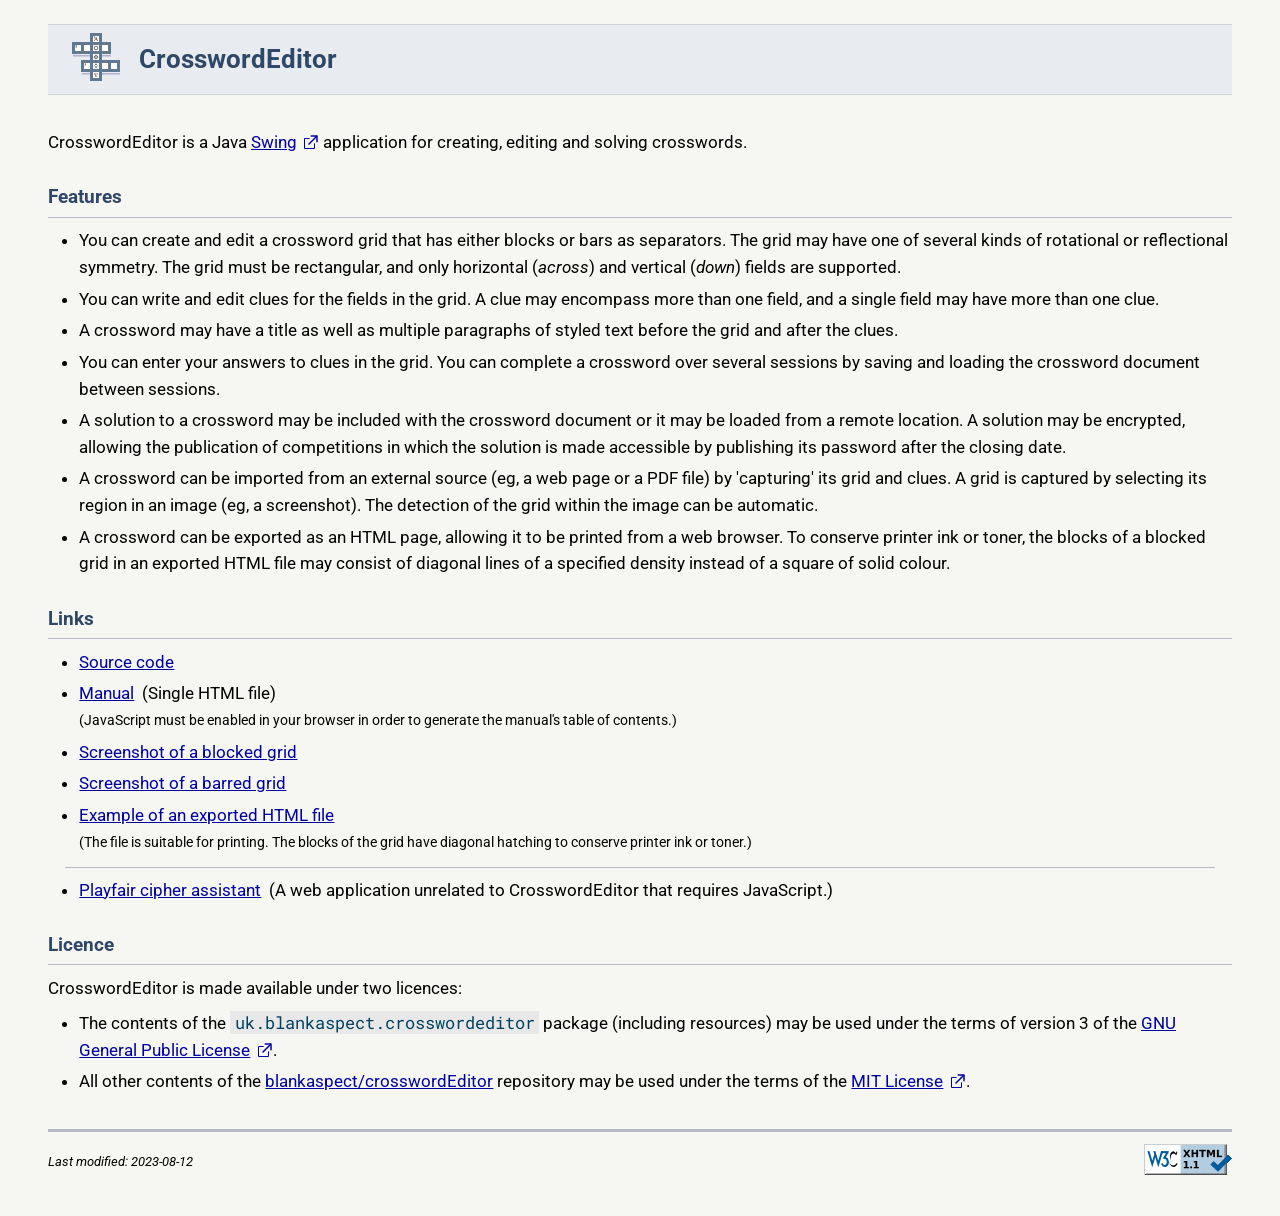
==== docs/index.html @ 82e70e2a "Initial version." ====
<?xml version="1.0" encoding="UTF-8" standalone="no"?>
<!DOCTYPE html
   PUBLIC "-//W3C//DTD XHTML 1.1//EN"
   "http://www.w3.org/TR/xhtml11/DTD/xhtml11.dtd">

<html
   xmlns="http://www.w3.org/1999/xhtml"
   xml:lang="en">

  <head>
    <meta
       http-equiv="content-type"
       content="application/xhtml+xml;charset=UTF-8"/>
    <meta
       content="initial-scale=1"
       name="viewport"/>
    <title>CrosswordEditor : project page</title>
    <link
       href="style/blankaspect-common.css"
       media="screen"
       rel="stylesheet"
       type="text/css"/>
    <link
       href="style/blankaspect-project.css"
       media="screen"
       rel="stylesheet"
       type="text/css"/>
    <link
       href="style/crosswordEditor-main.css"
       media="screen"
       rel="stylesheet"
       type="text/css"/>
    <link
       href="images/icon-48x48.png"
       rel="icon"/>
  </head>

  <body>

    <!-- Title -->

    <div id="title">
      <div>
        <img alt="Icon" src="images/icon-48x48.png"/>
      </div>
      <div>
        CrosswordEditor
      </div>
    </div>


    <!-- Description -->

    <div class="section" id="description">
      <p class="wrap">
        CrosswordEditor is a Java <a class="external"
        href="https://en.wikipedia.org/wiki/Swing_(Java)">Swing</a> application for creating,
        editing and solving crosswords.
      </p>

      <h4>Features</h4>
      <ul class="list">
        <li class="spaced wrap">
          You can create and edit a crossword grid that has either blocks or bars as separators.
          The grid may have one of several kinds of rotational or reflectional symmetry.  The
          grid must be rectangular, and only horizontal (<i>across</i>) and vertical
          (<i>down</i>) fields are supported.
        </li>
        <li class="spaced wrap">
          You can write and edit clues for the fields in the grid.  A clue may encompass more
          than one field, and a single field may have more than one clue.
        </li>
        <li class="spaced wrap">
          A crossword may have a title as well as multiple paragraphs of styled text before the
          grid and after the clues.
        </li>
        <li class="spaced wrap">
          You can enter your answers to clues in the grid.  You can complete a crossword over
          several sessions by saving and loading the crossword document between sessions.
        </li>
        <li class="spaced wrap">
          A solution to a crossword may be included with the crossword document or it may be
          loaded from a remote location.  A solution may be encrypted, allowing the publication
          of competitions in which the solution is made accessible by publishing its password
          after the closing date.
        </li>
        <li class="spaced wrap">
          A crossword can be imported from an external source (eg, a web page or a PDF file) by
          &apos;capturing&apos; its grid and clues.  A grid is captured by selecting its region
          in an image (eg, a screenshot).  The detection of the grid within the image can be
          automatic.
        </li>
        <li class="spaced wrap">
          A crossword can be exported as an HTML page, allowing it to be printed from a web
          browser.  To conserve printer ink or toner, the blocks of a blocked grid in an
          exported HTML file may consist of diagonal lines of a specified density instead of a
          square of solid colour.
        </li>
      </ul>

      <h4>Links</h4>
      <ul class="list">
        <li class="spaced">
          <a href="https://github.com/blankaspect/crosswordEditor">Source code</a>
        </li>
        <li class="spaced">
          <div>
            <a href="manual/manual.html">Manual</a> &nbsp;(Single HTML file)
          </div>
          <div class="smallText1 wrap">
            (JavaScript must be enabled in your browser in order to generate the manual&apos;s
            table of contents.)
          </div>
        </li>
        <li class="spaced">
          <a href="images/screenshot-716x879.png">Screenshot of a blocked grid</a>
        </li>
        <li class="spaced">
          <a href="images/screenshot-644x901.png">Screenshot of a barred grid</a>
        </li>
        <li class="spaced">
          <div>
            <a href="examples/alberich15.html">
              Example of an exported HTML file</a>
          </div>
          <div class="smallText1 wrap">
            (The file is suitable for printing.  The blocks of the grid have diagonal hatching
            to conserve printer ink or toner.)
          </div>
        </li>
      </ul>
  
      <div class="hr"></div>
  
      <ul class="list">
        <li class="spaced">
          <a href="https://blankaspect.github.io/playfair/playfair.html">
            Playfair cipher assistant</a>
          &nbsp;(A web application unrelated to CrosswordEditor that requires JavaScript.)
        </li>
      </ul>

      <h4>Licence</h4>
      <p class="wrap">
        CrosswordEditor is made available under two licences:
      </p>
      <ul class="list">
        <li class="spaced wrap">
          The contents of the <code>uk.blankaspect.crosswordeditor</code> package (including
          resources) may be used under the terms of version 3 of the <a class="external"
          href="https://www.gnu.org/licenses/gpl-3.0.html">GNU General Public License</a>.
        </li>
        <li class="spaced wrap">
          All other contents of the <a
          href="https://github.com/blankaspect/crosswordEditor">blankaspect/crosswordEditor</a>
          repository may be used under the terms of the <a class="external"
          href="https://mit-license.org/">MIT License</a>.
        </li>
      </ul>
    </div>


    <!-- Footer -->

    <div id="lastModified">
      <div>
        <div>
          Last modified: 2023-08-12
        </div>
        <div class="image">
          <a class="hideHover" href="http://validator.w3.org/check?uri=referer">
            <img alt="XHTML 1.1" src="images/valid-xhtml11-blue.png"/>
          </a>
        </div>
      </div>
    </div>

  </body>

</html>
---- docs/style/blankaspect-common.css ----
/**********************************************************************\

Common styles for Blank Aspect pages

\**********************************************************************/

.alignCentre
{
  text-align: center;
}

.alignLeft
{
  text-align: left;
}

.alignRight
{
  text-align: right;
}

.continuationList
{
  margin-top: 0;
  margin-bottom: 0.5em;
  padding-top: 0.1em;
}

.hiddenText
{
  color: #F0F0E4;
}

.list
{
  margin-top: 0.5em;
  margin-bottom: 0.5em;
}

.monospace
{
  font-family: monospace;
}

.noBottomMargin
{
  margin-bottom: 0;
}

.noTopBottomMargin
{
  margin-top: 0;
  margin-bottom: 0;
}

.noTopMargin
{
  margin-top: 0;
}

a:hover
{
  background-color: #FCE880;
}

a.external
{
  padding-right: 1.3em;
  background-position: 100% 50%;
  background-repeat: no-repeat;
  background-image: url("../images/externalLink.svg");
}

a.hideHover:hover
{
  background-color: transparent;
}

a img
{
  border-style: none;
}

abbr
{
  border-bottom: 1px dotted #808080;
}

body
{
  color: #000000;
  background-color: #F6F6F2;
  margin: 1.5em 3.0em;
  line-height: 150%;
}

div.example
{
  background-color: #F6F4DC;
  border: 1px solid #E2E0C8;
  margin: 0.4em 0;
  padding: 0.3em 0.6em;
  font-weight: bold;
  font-size: 100%;
}
div.example code
{
  color: #404040;
}

div.figure
{
  margin: 2.0em 2.0em;
  font-style: italic;
  font-size: 83%;
}

div.image
{
  margin-left: 2.0em;
}

div#lastModified
{
  display: table;
  width: 100%;
  font-style: italic;
  font-size: 83%;
}
div#lastModified > div
{
  display: table-row;
}
div#lastModified > div > div
{
  display: table-cell;
  vertical-align: middle;
  padding: 0.6em 0;
}
div#lastModified > div > div.image
{
  text-align: right;
}

div.section
{
  margin-top: 2.0em;
  padding-bottom: 1.5em;
  border-bottom: 3px solid #B4B8C8;
}

div#title
{
  display: flex;
  align-items: center;
  background-color: #E8ECF0;
  padding: 0.5em 1.5em;
  border-top: 1px solid #D0D4D8;
  border-bottom: 1px solid #D0D4D8;
}
div#title > div
{
  display: block;
  color: #304868;
  font-size: 160%;
  font-weight: bold;
  padding-right: 0.75em;
}

div#tocPlaceholder
{
  border: 1px solid #C0C0C0;
  padding: 1.0em;
}

dl.basic
{
  margin-top: 0;
  margin-bottom: 0.7em;
}
dl.basic dd
{
  margin-left: 2.0em;
}
dl.basic dt
{
  margin-top: 0.4em;
  margin-left: 1.0em;
  font-weight: bold;
}
dl.basic dt.noBold
{
  font-weight: normal;
}

h1
{
  color: #304868;
  font-weight: bold;
  font-size: 160%;
  text-align: center;
  margin-bottom: 1.5em;
}

h2
{
  color: #304868;
  font-weight: bold;
  font-size: 144%;
  margin-top: 1.5em;
  margin-bottom: 1.0em;
}

h3
{
  color: #304868;
  font-weight: bold;
  font-size: 128%;
  margin-top: 1.5em;
  margin-bottom: 1.0em;
}

h4
{
  color: #304868;
  font-weight: bold;
  font-size: 112%;
  margin-top: 1.5em;
  margin-bottom: 0.8em;
}

h5
{
  color: #304868;
  font-weight: bold;
  font-size: 100%;
  margin-top: 1.2em;
  margin-bottom: 0.5em;
}

li.spaced
{
  margin-bottom: 0.3em;
}

li.tocLevel1
{
  padding-left: 0;
  font-weight: bold;
}

li.tocLevel2
{
  font-weight: normal;
}

li.tocLevel3
{
  font-weight: normal;
}

ol.decimal
{
  list-style-type: decimal;
}

ol.lowerAlpha
{
  list-style-type: lower-alpha;
}

p
{
  margin-top: 0.5em;
  margin-bottom: 0.5em;
}

p.tableId
{
  font-style: italic;
  font-size: 83%;
  margin: 0  2.5% 1.5em 2.5%;
}

p.tocLink
{
  font-size: 82%;
  margin-top: 0;
  margin-bottom: 1.5em;
}

sub
{
  font-size: 80%;
}

sup
{
  font-size: 80%;
}

table
{
  border-collapse: collapse;
  margin-top: 0.8em;
  margin-bottom: 0.8em;
  line-height: 150%;
}

th
{
  background-color: #DEE2F0;
  border: 1px solid #B4B8C8;
  padding: 0.2em 0.6em;
  text-align: left;
}

ul.toc
{
  list-style: none;
}
ul.toc li
{
  margin-left: -1.0em;
}

/*--------------------------------------------------------------------*/
---- docs/style/blankaspect-project.css ----
/**********************************************************************\

Styles for Blank Aspect project pages

\**********************************************************************/

@import url("blankaspect-common.css");
@import url("https://fonts.googleapis.com/css2?family=Roboto+Mono:ital,wght@0,400;0,700;1,400;1,700&family=Roboto:ital,wght@0,400;0,700;1,400;1,700&display=swap");

.monospace
{
  font-family: "Roboto Mono", monospace;
}

.smallText1
{
  font-size: 82%;
}

a
{
  color: #0000A0;
}
a.blankAspectLink
{
  color: #804000;
  text-decoration: none;
}

body
{
  font-family: "Roboto", sans-serif;
  line-height: 166.7%;
  overflow: scroll;
}

code, code:link, code:visited
{
  font-family: "Roboto Mono", monospace;
  color: #004060;
  background-color: #E8E8E8;
  padding-left: 0.25em;
  padding-right: 0.25em;
}

div.box
{
  padding: 0.1em 0.5em;
}

div.box ul
{
  padding-left: 2.0em;
}

div.box h5
{
  margin-top: 0.2em;
}

div#description
{
  font-size: 107.5%;
}

div.image a img
{
  margin-top: 0.25em;
}

h1
{
  margin-bottom: 0.8em;
  padding-bottom: 0.1em;
  border-bottom: 2px solid #A8A8C8;
}

h2
{
  margin-bottom: 0.6em;
  padding-bottom: 0.1em;
  border-bottom: 1px solid #A8A8C8;
}

h3
{
  margin-bottom: 0.6em;
  padding-bottom: 0.1em;
  border-bottom: 1px solid #A8A8C8;
}

h4
{
  margin-bottom: 0.5em;
  padding-bottom: 0.1em;
  border-bottom: 1px solid #A8A8C8;
}

h5
{
  margin-bottom: 0.5em;
  padding-bottom: 0.1em;
  border-bottom: 1px solid #A8A8C8;
}

/*--------------------------------------------------------------------*/
---- docs/style/crosswordEditor-main.css ----
/**********************************************************************\

Styles for CrosswordEditor project page

\**********************************************************************/

@import url("blankaspect-project.css");

div.hr
{
  border-bottom: 1px solid #B4B8C8;
  margin: 0.5em 1.0em;
  padding-top: 0.2em;
}

h4
{
  padding-bottom: 0.3em;
  border-bottom: 1px solid #B4B8C8;
}

ul.list li
{
  margin-left: -0.5em;
}

/*--------------------------------------------------------------------*/
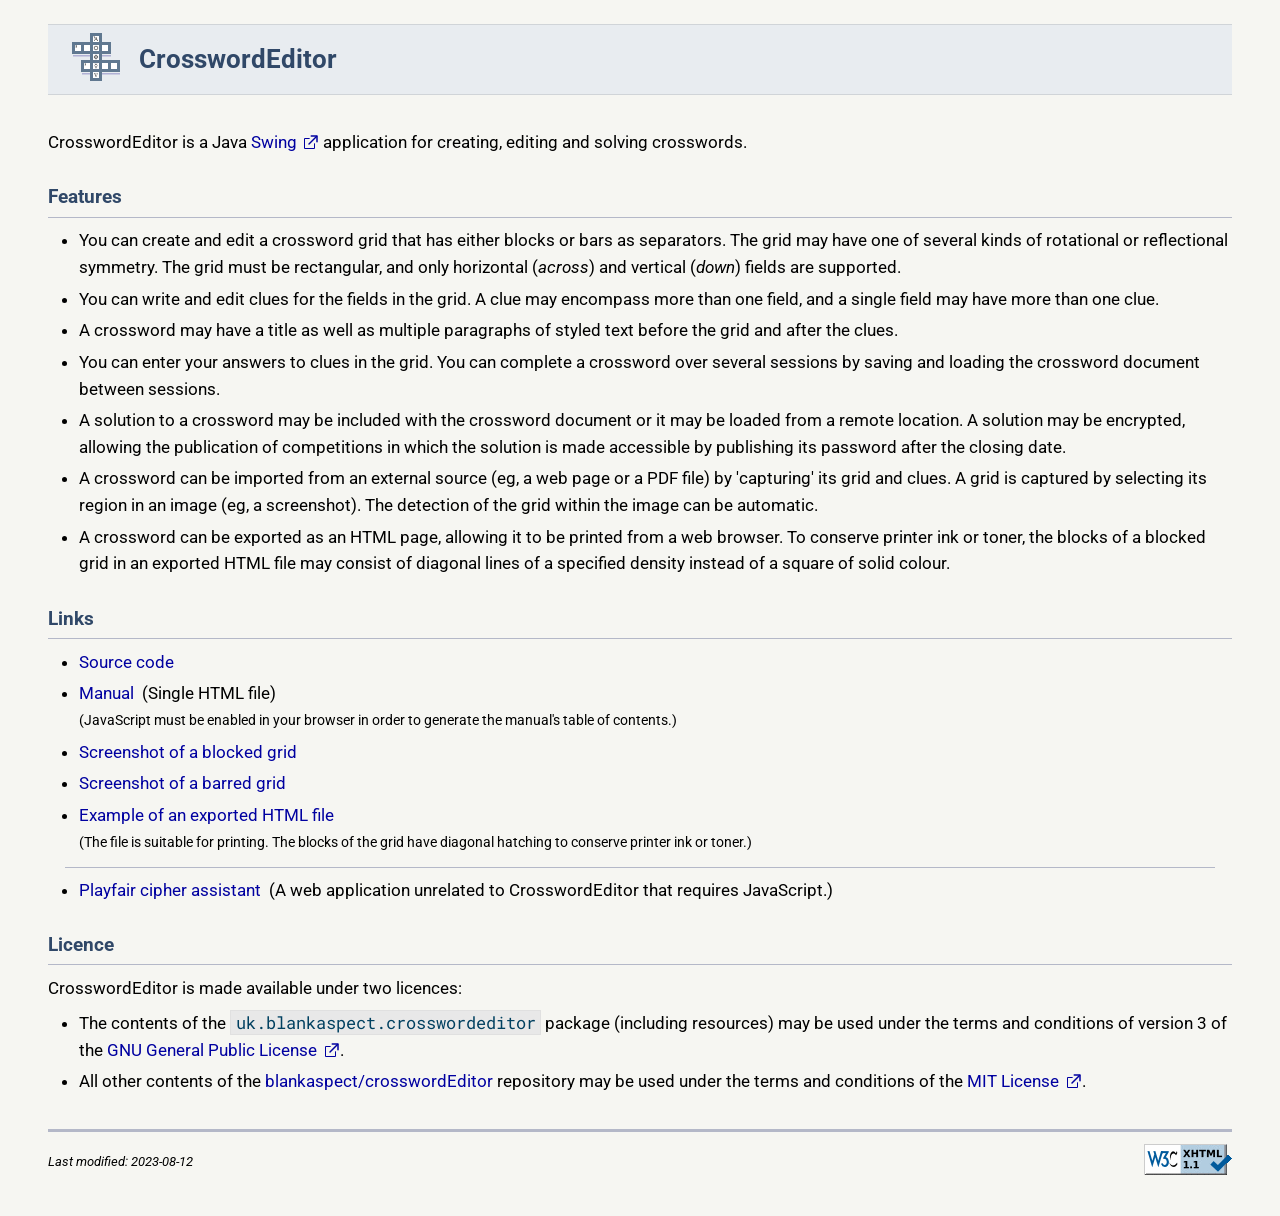
==== commit ea56dd93: "A batch of cumulative changes." ====
--- a/docs/index.html
+++ b/docs/index.html
@@ -129,7 +129,7 @@
           </div>
         </li>
       </ul>
-  
+
       <div class="hr"></div>
   
       <ul class="list">
@@ -147,13 +147,14 @@
       <ul class="list">
         <li class="spaced wrap">
           The contents of the <code>uk.blankaspect.crosswordeditor</code> package (including
-          resources) may be used under the terms of version 3 of the <a class="external"
-          href="https://www.gnu.org/licenses/gpl-3.0.html">GNU General Public License</a>.
+          resources) may be used under the terms and conditions of version 3 of the <a
+          class="external" href="https://www.gnu.org/licenses/gpl-3.0.html">GNU General Public
+          License</a>.
         </li>
         <li class="spaced wrap">
           All other contents of the <a
           href="https://github.com/blankaspect/crosswordEditor">blankaspect/crosswordEditor</a>
-          repository may be used under the terms of the <a class="external"
+          repository may be used under the terms and conditions of the <a class="external"
           href="https://mit-license.org/">MIT License</a>.
         </li>
       </ul>
--- a/docs/style/blankaspect-common.css
+++ b/docs/style/blankaspect-common.css
@@ -4,324 +4,374 @@
 
 \**********************************************************************/
 
-.alignCentre
-{
+.alignCentre {
   text-align: center;
 }
 
-.alignLeft
-{
+.alignLeft {
   text-align: left;
 }
 
-.alignRight
-{
+.alignRight {
   text-align: right;
 }
 
-.continuationList
-{
+.continuationList {
   margin-top: 0;
   margin-bottom: 0.5em;
   padding-top: 0.1em;
 }
 
-.hiddenText
-{
-  color: #F0F0E4;
-}
-
-.list
-{
+.list {
   margin-top: 0.5em;
   margin-bottom: 0.5em;
 }
 
-.monospace
-{
+.monospace {
   font-family: monospace;
 }
 
-.noBottomMargin
-{
+.noBottomMargin {
   margin-bottom: 0;
 }
 
-.noTopBottomMargin
-{
+.noTopBottomMargin {
   margin-top: 0;
   margin-bottom: 0;
 }
 
-.noTopMargin
-{
-  margin-top: 0;
-}
-
-a:hover
-{
-  background-color: #FCE880;
-}
-
-a.external
-{
+.noTopMargin {
+  margin-top: 0;
+}
+
+a {
+  text-decoration: none;
+}
+a:link {
+  text-decoration: none;
+}
+a:hover {
+  text-decoration: underline;
+}
+
+a.external {
   padding-right: 1.3em;
   background-position: 100% 50%;
   background-repeat: no-repeat;
-  background-image: url("../images/externalLink.svg");
-}
-
-a.hideHover:hover
-{
+}
+
+a.hideHover:hover {
   background-color: transparent;
-}
-
-a img
-{
+  filter: brightness(1.0);
+}
+
+a img {
   border-style: none;
 }
 
-abbr
-{
-  border-bottom: 1px dotted #808080;
-}
-
-body
-{
-  color: #000000;
-  background-color: #F6F6F2;
+abbr {
+  border-bottom: 1px dotted;
+}
+
+body {
   margin: 1.5em 3.0em;
   line-height: 150%;
 }
 
-div.example
-{
-  background-color: #F6F4DC;
-  border: 1px solid #E2E0C8;
+div.example {
+  display: table-cell;
+  border: 1px solid;
   margin: 0.4em 0;
   padding: 0.3em 0.6em;
-  font-weight: bold;
   font-size: 100%;
 }
-div.example code
-{
-  color: #404040;
-}
-
-div.figure
-{
+
+div.figure {
   margin: 2.0em 2.0em;
   font-style: italic;
   font-size: 83%;
 }
 
-div.image
-{
+div.image {
   margin-left: 2.0em;
 }
 
-div#lastModified
-{
+div#lastModified {
   display: table;
   width: 100%;
   font-style: italic;
   font-size: 83%;
 }
-div#lastModified > div
-{
+div#lastModified > div {
   display: table-row;
 }
-div#lastModified > div > div
-{
+div#lastModified > div > div {
   display: table-cell;
   vertical-align: middle;
   padding: 0.6em 0;
 }
-div#lastModified > div > div.image
-{
+div#lastModified > div > div.image {
   text-align: right;
 }
 
-div.section
-{
+div.section {
   margin-top: 2.0em;
   padding-bottom: 1.5em;
-  border-bottom: 3px solid #B4B8C8;
-}
-
-div#title
-{
+  border-bottom: 3px solid;
+}
+
+div#title {
   display: flex;
   align-items: center;
-  background-color: #E8ECF0;
   padding: 0.5em 1.5em;
-  border-top: 1px solid #D0D4D8;
-  border-bottom: 1px solid #D0D4D8;
-}
-div#title > div
-{
+  border-top: 1px solid;
+  border-bottom: 1px solid;
+}
+div#title > div {
   display: block;
-  color: #304868;
   font-size: 160%;
   font-weight: bold;
   padding-right: 0.75em;
 }
 
-div#tocPlaceholder
-{
-  border: 1px solid #C0C0C0;
+div#tocPlaceholder {
+  border: 1px solid;
   padding: 1.0em;
 }
 
-dl.basic
-{
+dl.basic {
   margin-top: 0;
   margin-bottom: 0.7em;
 }
-dl.basic dd
-{
+dl.basic dd {
   margin-left: 2.0em;
 }
-dl.basic dt
-{
+dl.basic dt {
   margin-top: 0.4em;
   margin-left: 1.0em;
   font-weight: bold;
 }
-dl.basic dt.noBold
-{
+dl.basic dt.noBold {
   font-weight: normal;
 }
 
-h1
-{
-  color: #304868;
+h1 {
   font-weight: bold;
   font-size: 160%;
   text-align: center;
   margin-bottom: 1.5em;
 }
 
-h2
-{
-  color: #304868;
+h2 {
   font-weight: bold;
   font-size: 144%;
   margin-top: 1.5em;
   margin-bottom: 1.0em;
 }
 
-h3
-{
-  color: #304868;
+h3 {
   font-weight: bold;
   font-size: 128%;
   margin-top: 1.5em;
   margin-bottom: 1.0em;
 }
 
-h4
-{
-  color: #304868;
+h4 {
   font-weight: bold;
   font-size: 112%;
   margin-top: 1.5em;
   margin-bottom: 0.8em;
 }
 
-h5
-{
-  color: #304868;
+h5 {
   font-weight: bold;
   font-size: 100%;
   margin-top: 1.2em;
   margin-bottom: 0.5em;
 }
 
-li.spaced
-{
+li.spaced {
   margin-bottom: 0.3em;
 }
 
-li.tocLevel1
-{
+li.tocLevel1 {
   padding-left: 0;
   font-weight: bold;
 }
 
-li.tocLevel2
-{
+li.tocLevel2 {
   font-weight: normal;
 }
 
-li.tocLevel3
-{
+li.tocLevel3 {
   font-weight: normal;
 }
 
-ol.decimal
-{
+ol.decimal {
   list-style-type: decimal;
 }
 
-ol.lowerAlpha
-{
+ol.lowerAlpha {
   list-style-type: lower-alpha;
 }
 
-p
-{
+p {
   margin-top: 0.5em;
   margin-bottom: 0.5em;
 }
 
-p.tableId
-{
+p.tableId {
   font-style: italic;
   font-size: 83%;
   margin: 0  2.5% 1.5em 2.5%;
 }
 
-p.tocLink
-{
+p.tocLink {
   font-size: 82%;
   margin-top: 0;
   margin-bottom: 1.5em;
 }
 
-sub
-{
+sub {
   font-size: 80%;
 }
 
-sup
-{
+sup {
   font-size: 80%;
 }
 
-table
-{
+table {
   border-collapse: collapse;
   margin-top: 0.8em;
   margin-bottom: 0.8em;
   line-height: 150%;
 }
 
-th
-{
-  background-color: #DEE2F0;
-  border: 1px solid #B4B8C8;
+th {
+  border: 1px solid;
   padding: 0.2em 0.6em;
   text-align: left;
 }
 
-ul.toc
-{
+ul.toc {
   list-style: none;
 }
-ul.toc li
-{
+ul.toc li {
   margin-left: -1.0em;
 }
 
+@media (prefers-color-scheme: light) {
+  .hiddenText {
+    color: #F6F6F2;
+  }
+
+  a:hover {
+    filter: brightness(2.0);
+  }
+
+  a.external {
+    background-image: url("../images/externalLink-light.svg");
+  }
+
+  abbr {
+    border-bottom-color: #808080;
+  }
+
+  body {
+    color: #000000;
+    background-color: #F6F6F2;
+  }
+
+  div.example {
+    background-color: #F6F4DC;
+    border-color: #E2E0C8;
+  }
+  div.example code {
+    color: #404040;
+  }
+
+  div.section {
+    border-bottom-color: #B4B8C8;
+  }
+
+  div#title {
+    background-color: #E8ECF0;
+    border-top-color: #D0D4D8;
+    border-bottom-color: #D0D4D8;
+  }
+  div#title > div {
+    color: #304868;
+  }
+
+  div#tocPlaceholder {
+    border-color: #C0C0C0;
+  }
+
+  h1, h2, h3, h4, h5 {
+    color: #304868;
+  }
+
+  th {
+    background-color: #DEE2F0;
+    border-color: #B4B8C8;
+  }
+}
+
+@media (prefers-color-scheme: dark) {
+  .hiddenText {
+    color: #202020;
+  }
+
+  a:hover {
+    filter: brightness(1.25);
+  }
+
+  a.external {
+    background-image: url("../images/externalLink-dark.svg");
+  }
+
+  abbr {
+    border-bottom-color: #A0A0A0;
+  }
+
+  body {
+    color: #F4F4F4;
+    background-color: #202020;
+  }
+
+  div.example {
+    background-color: #303448;
+    border-color: #586070;
+  }
+  div.example code {
+    color: #E0E0E0;
+  }
+
+  div.section {
+    border-bottom-color: #606888;
+  }
+
+  div#title {
+    background-color: #303448;
+    border-top-color: #606480;
+    border-bottom-color: #606480;
+  }
+  div#title > div {
+    color: #E0C8A8;
+  }
+
+  div#tocPlaceholder {
+    border-color: #606060;
+  }
+
+  h1, h2, h3, h4, h5 {
+    color: #E0C890;
+  }
+
+  th {
+    background-color: #303848;
+    border-color: #606060;
+  }
+}
+
 /*--------------------------------------------------------------------*/
--- a/docs/style/blankaspect-project.css
+++ b/docs/style/blankaspect-project.css
@@ -7,100 +7,115 @@
 @import url("blankaspect-common.css");
 @import url("https://fonts.googleapis.com/css2?family=Roboto+Mono:ital,wght@0,400;0,700;1,400;1,700&family=Roboto:ital,wght@0,400;0,700;1,400;1,700&display=swap");
 
-.monospace
-{
+.monospace {
   font-family: "Roboto Mono", monospace;
 }
 
-.smallText1
-{
+.smallText1 {
   font-size: 82%;
 }
 
-a
-{
-  color: #0000A0;
-}
-a.blankAspectLink
-{
-  color: #804000;
-  text-decoration: none;
-}
-
-body
-{
+body {
   font-family: "Roboto", sans-serif;
   line-height: 166.7%;
   overflow: scroll;
 }
 
-code, code:link, code:visited
-{
+code, code:link, code:visited {
   font-family: "Roboto Mono", monospace;
-  color: #004060;
-  background-color: #E8E8E8;
+  border: 0.1px solid;
   padding-left: 0.25em;
   padding-right: 0.25em;
 }
 
-div.box
-{
+div.box {
   padding: 0.1em 0.5em;
 }
 
-div.box ul
-{
+div.box ul {
   padding-left: 2.0em;
 }
 
-div.box h5
-{
+div.box h5 {
   margin-top: 0.2em;
 }
 
-div#description
-{
+div#description {
   font-size: 107.5%;
 }
 
-div.image a img
-{
+div.image a img {
   margin-top: 0.25em;
 }
 
-h1
-{
+h1 {
   margin-bottom: 0.8em;
   padding-bottom: 0.1em;
-  border-bottom: 2px solid #A8A8C8;
+  border-bottom: 2px solid;
 }
 
-h2
-{
+h2 {
   margin-bottom: 0.6em;
   padding-bottom: 0.1em;
-  border-bottom: 1px solid #A8A8C8;
+  border-bottom: 1px solid;
 }
 
-h3
-{
+h3 {
   margin-bottom: 0.6em;
   padding-bottom: 0.1em;
-  border-bottom: 1px solid #A8A8C8;
+  border-bottom: 1px solid;
 }
 
-h4
-{
+h4 {
   margin-bottom: 0.5em;
   padding-bottom: 0.1em;
-  border-bottom: 1px solid #A8A8C8;
+  border-bottom: 1px solid;
 }
 
-h5
-{
+h5 {
   margin-bottom: 0.5em;
   padding-bottom: 0.1em;
-  border-bottom: 1px solid #A8A8C8;
+  border-bottom: 1px solid;
+}
+
+@media (prefers-color-scheme: light) {
+  a {
+    color: #0000A0;
+  }
+
+  a.blankAspectLink {
+    color: #804000;
+  }
+
+  code, code:link, code:visited {
+    color: #004060;
+    background-color: #E8E8E8;
+    border-color: #E0E0E0;
+  }
+
+  h1, h2, h3, h4, h5 {
+    border-bottom-color: #A8A8C8;
+  }
+}
+
+@media (prefers-color-scheme: dark) {
+  a {
+    color: #A0C0FC;
+  }
+
+  a.blankAspectLink {
+    color: #E08000;
+  }
+
+  code, code:link, code:visited {
+    color: #F0F0F0;
+    background-color: #383838;
+    border-color: #808080;
+  }
+
+  h1, h2, h3, h4, h5 {
+    border-bottom-color: #606070;
+  }
 }
 
 /*--------------------------------------------------------------------*/
--- a/docs/style/crosswordEditor-main.css
+++ b/docs/style/crosswordEditor-main.css
@@ -6,22 +6,39 @@
 
 @import url("blankaspect-project.css");
 
-div.hr
-{
-  border-bottom: 1px solid #B4B8C8;
+div.hr {
+  border-bottom: 1px solid;
   margin: 0.5em 1.0em;
   padding-top: 0.2em;
 }
 
-h4
-{
+h4 {
   padding-bottom: 0.3em;
-  border-bottom: 1px solid #B4B8C8;
+  border-bottom: 1px solid;
 }
 
-ul.list li
-{
+ul.list li {
   margin-left: -0.5em;
 }
 
+@media (prefers-color-scheme: light) {
+  div.hr {
+    border-bottom-color: #B4B8C8;
+  }
+
+  h1, h2, h3, h4, h5 {
+    border-bottom-color: #B4B8C8;
+  }
+}
+
+@media (prefers-color-scheme: dark) {
+  div.hr {
+    border-bottom-color: #606888;
+  }
+
+  h1, h2, h3, h4, h5 {
+    border-bottom-color: #606888;
+  }
+}
+
 /*--------------------------------------------------------------------*/
